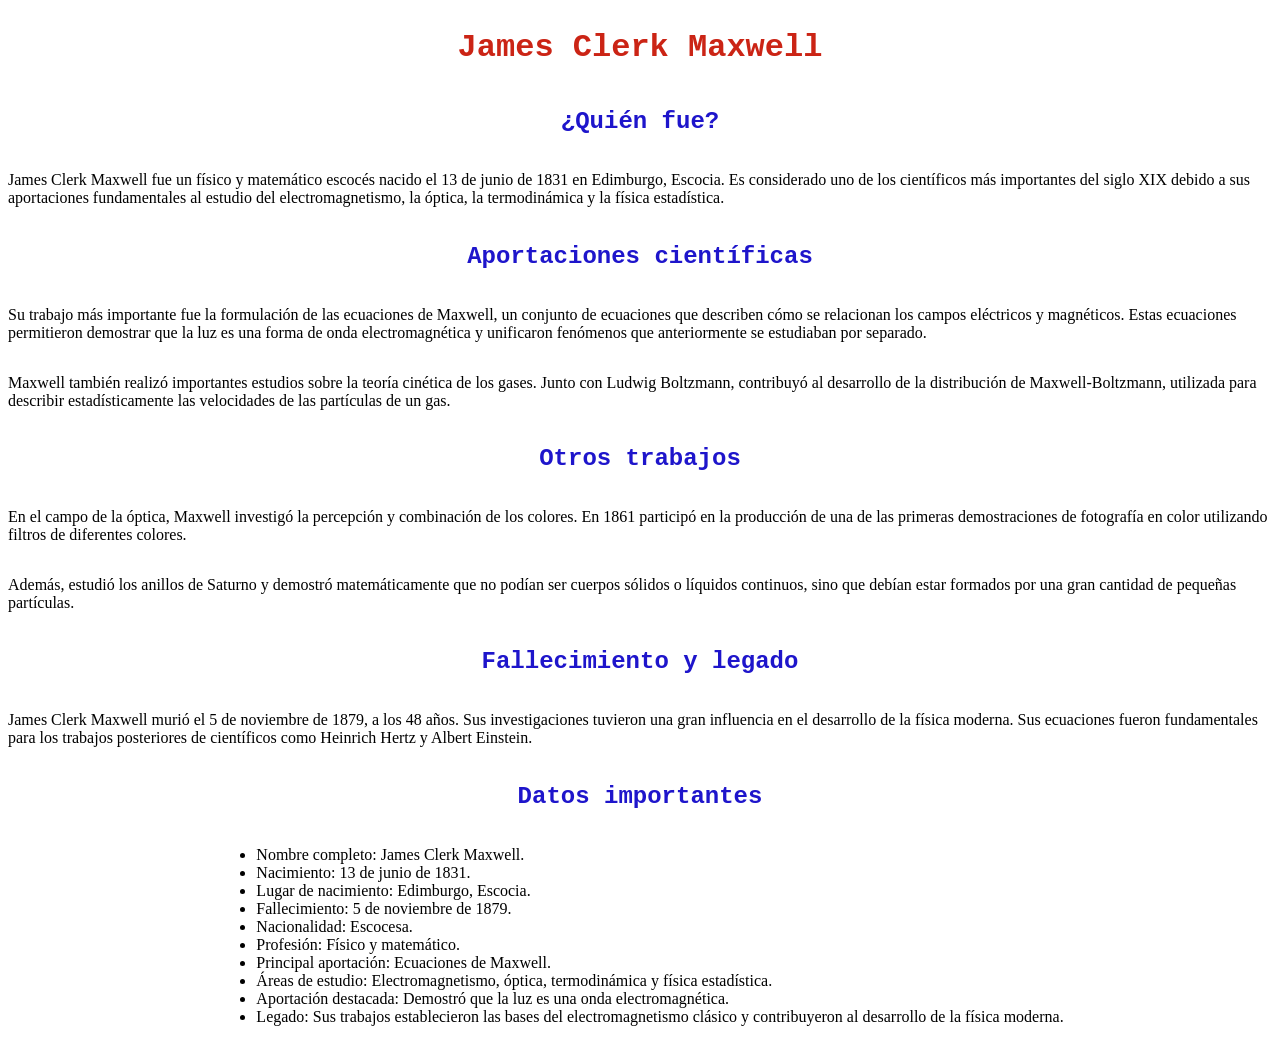
==== Ej2/index.html @ 437cf675 "Se añade html y css del ejercicio 2" ====
<!DOCTYPE html>
<html lang="en">
<head>
    <meta charset="UTF-8">
    <meta name="viewport" content="width=device-width, initial-scale=1.0">
    <link rel="stylesheet" href="./styles.css">
    <title>Document</title>
</head>
<body>
    <div class="Biografia">
        <h1>James Clerk Maxwell</h1>
        <h2>¿Quién fue?</h2>
        <p>James Clerk Maxwell fue un físico y matemático escocés nacido el 13 de junio de 1831 en Edimburgo, Escocia. Es considerado uno de los científicos más importantes del siglo XIX debido a sus aportaciones fundamentales al estudio del electromagnetismo, la óptica, la termodinámica y la física estadística.</p>
        <h2>Aportaciones científicas</h2>
        <p>Su trabajo más importante fue la formulación de las ecuaciones de Maxwell, un conjunto de ecuaciones que describen cómo se relacionan los campos eléctricos y magnéticos. Estas ecuaciones permitieron demostrar que la luz es una forma de onda electromagnética y unificaron fenómenos que anteriormente se estudiaban por separado.</p>
        <p>Maxwell también realizó importantes estudios sobre la teoría cinética de los gases. Junto con Ludwig Boltzmann, contribuyó al desarrollo de la distribución de Maxwell-Boltzmann, utilizada para describir estadísticamente las velocidades de las partículas de un gas.</p>
        <h2>Otros trabajos</h2>
        <p>En el campo de la óptica, Maxwell investigó la percepción y combinación de los colores. En 1861 participó en la producción de una de las primeras demostraciones de fotografía en color utilizando filtros de diferentes colores.</p>
        <p>Además, estudió los anillos de Saturno y demostró matemáticamente que no podían ser cuerpos sólidos o líquidos continuos, sino que debían estar formados por una gran cantidad de pequeñas partículas.</p>
        <h2>Fallecimiento y legado</h2>
        <p>James Clerk Maxwell murió el 5 de noviembre de 1879, a los 48 años. Sus investigaciones tuvieron una gran influencia en el desarrollo de la física moderna. Sus ecuaciones fueron fundamentales para los trabajos posteriores de científicos como Heinrich Hertz y Albert Einstein.</p>
        <h2>Datos importantes</h2>
        <ul>
            <li>Nombre completo: James Clerk Maxwell.</li>
            <li>Nacimiento: 13 de junio de 1831.</li>
            <li>Lugar de nacimiento: Edimburgo, Escocia.</li>
            <li>Fallecimiento: 5 de noviembre de 1879.</li>
            <li>Nacionalidad: Escocesa.</li>
            <li>Profesión: Físico y matemático.</li>
            <li>Principal aportación: Ecuaciones de Maxwell.</li>
            <li>Áreas de estudio: Electromagnetismo, óptica, termodinámica y física estadística.</li>
            <li>Aportación destacada: Demostró que la luz es una onda electromagnética.</li>
            <li>Legado: Sus trabajos establecieron las bases del electromagnetismo clásico y contribuyeron al desarrollo de la física moderna.</li>
        </ul>
    </div>
</body>
</html>
---- Ej2/styles.css ----
.Biografia {
    justify-content: center;
    display: flex;
    flex-direction: column;
    align-items: center;
}
h2 {
    font-family: 'Courier New', Courier, monospace;
    color: #1e15cb;
}
h1{
    font-family: 'Courier New', Courier, monospace;
    color:#cb2415;
}
p{
    font-family: 'times new roman', times, serif;
}
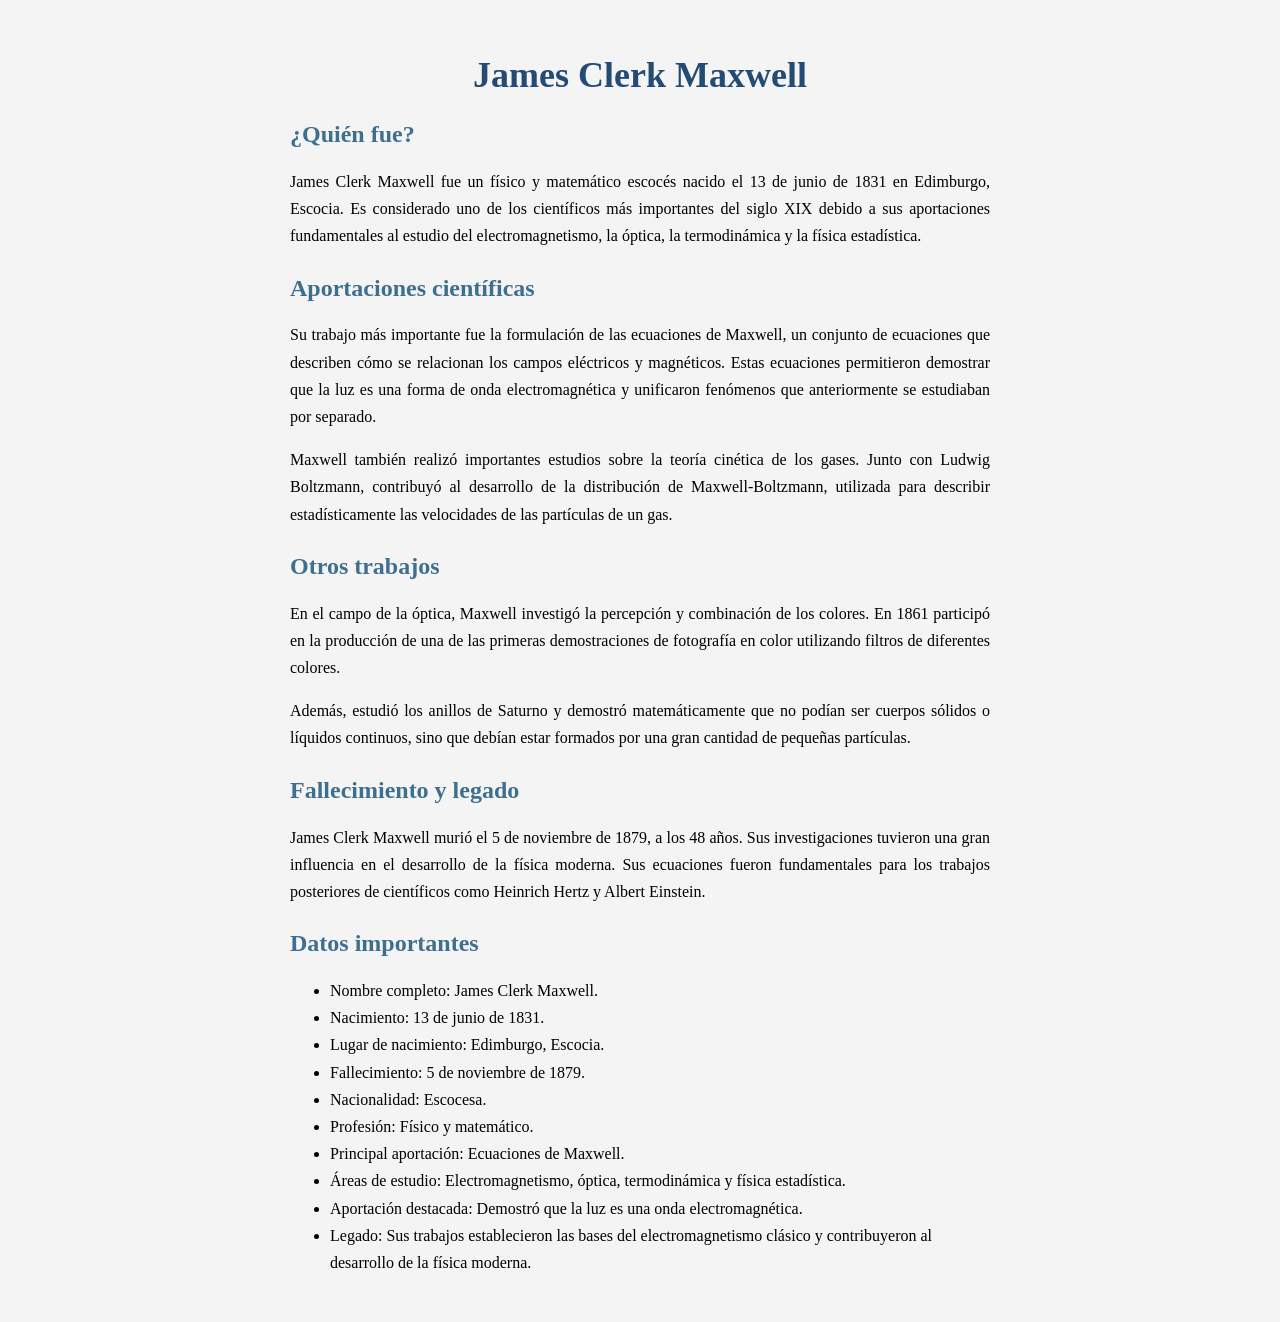
==== commit f2fc4075: "Se añade html y css del ejercicio 5" ====
--- a/Ej2/index.html
+++ b/Ej2/index.html
@@ -4,7 +4,7 @@
     <meta charset="UTF-8">
     <meta name="viewport" content="width=device-width, initial-scale=1.0">
     <link rel="stylesheet" href="./styles.css">
-    <title>Document</title>
+    <title>Biografía con Estilo</title>
 </head>
 <body>
     <div class="Biografia">
--- a/Ej2/styles.css
+++ b/Ej2/styles.css
@@ -1,17 +1,32 @@
+body {
+    background-color: #f4f4f4;
+    font-family: Georgia, "Times New Roman", serif;
+    margin: 0;
+    padding: 30px;
+}
+
 .Biografia {
-    justify-content: center;
-    display: flex;
-    flex-direction: column;
-    align-items: center;
+    width: 700px;
+    max-width: 90%;
+    margin: auto;
 }
+
+h1 {
+    text-align: center;
+    color: #244b74;
+    font-size: 36px;
+}
+
 h2 {
-    font-family: 'Courier New', Courier, monospace;
-    color: #1e15cb;
+    color: #3f6f8f;
+    margin-top: 25px;
 }
-h1{
-    font-family: 'Courier New', Courier, monospace;
-    color:#cb2415;
+
+p {
+    line-height: 1.7;
+    text-align: justify;
 }
-p{
-    font-family: 'times new roman', times, serif;
-}
+
+ul {
+    line-height: 1.7;
+}
